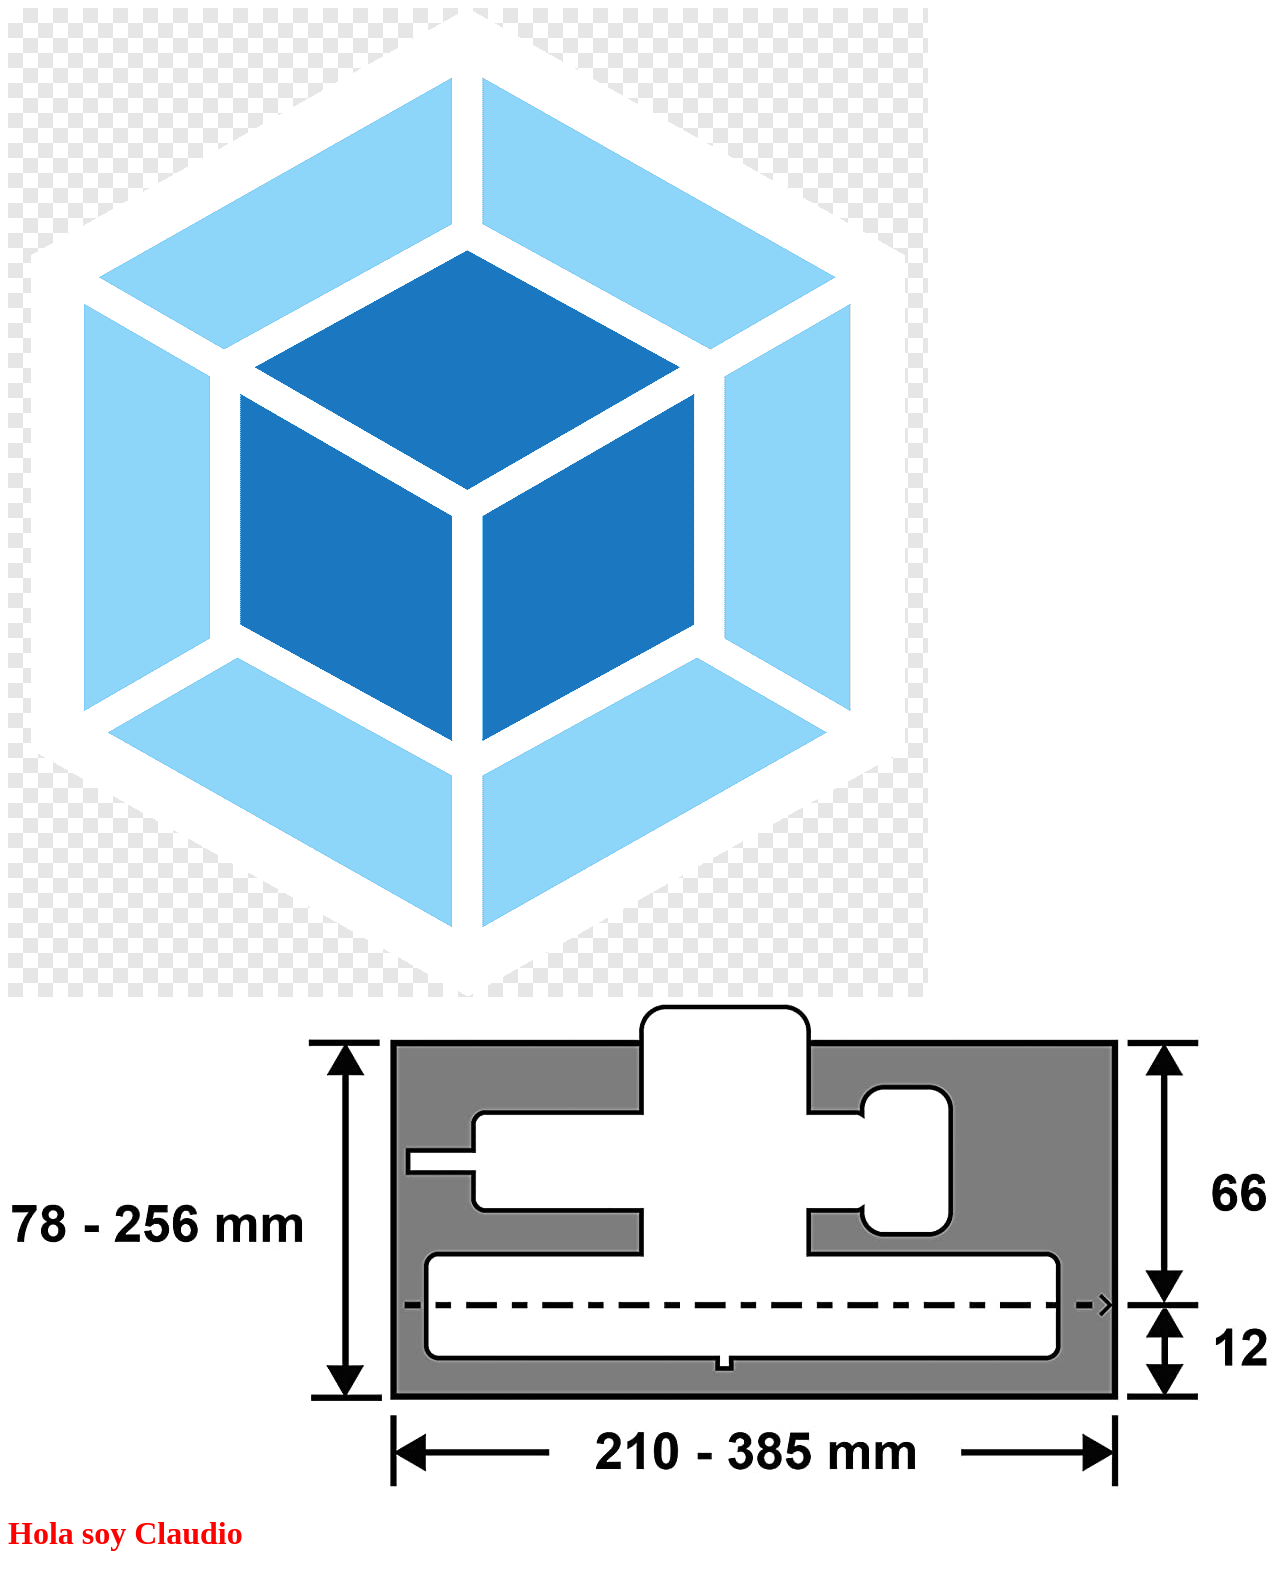
==== docs/index.html @ ce8f4ae6 "Actualiza nombre de carpeta dist para subir a github pages" ====
<!doctype html><html lang="en"><head><meta charset="UTF-8"><meta http-equiv="X-UA-Compatible" content="IE=edge"><meta name="viewport" content="width=device-width,initial-scale=1"><title>Webpack</title><script defer="defer" src="main.0d9facdddf5c087296ab.js"></script><link href="main.b231cc286712daed304e.css" rel="stylesheet"></head><body><img src="./assets/logo-webpack.png" alt="" class="Webpack logo"> <img src="./assets/Dimensiones_FKS145.jpg" alt="" class="Guia Logo"></body></html>
---- docs/main.b231cc286712daed304e.css ----
body,html{background-color:#fff}
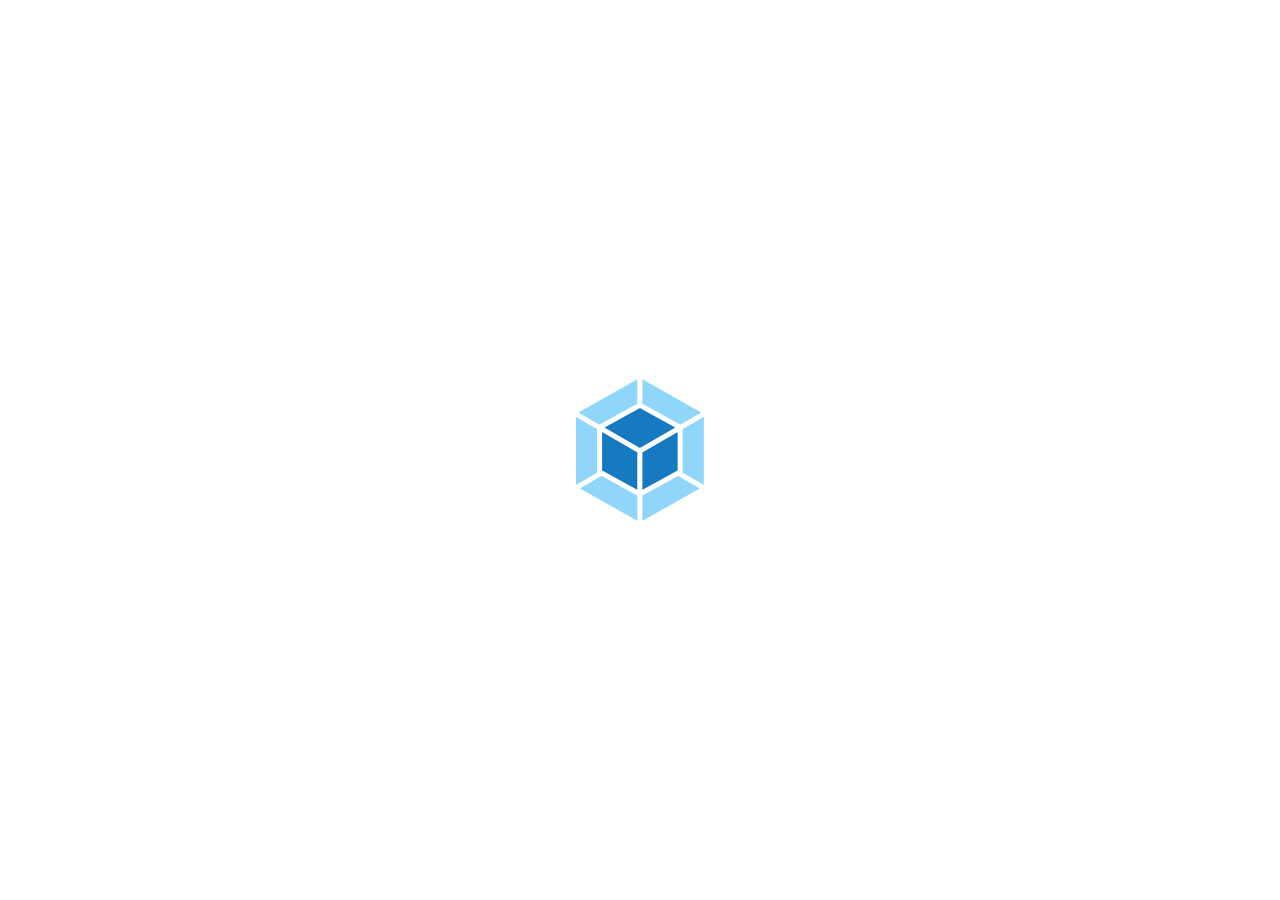
==== commit 2d214703: "Actualiza el fondo" ====
--- a/docs/index.html
+++ b/docs/index.html
@@ -1 +1 @@
-<!doctype html><html lang="en"><head><meta charset="UTF-8"><meta http-equiv="X-UA-Compatible" content="IE=edge"><meta name="viewport" content="width=device-width,initial-scale=1"><title>Webpack</title><script defer="defer" src="main.0d9facdddf5c087296ab.js"></script><link href="main.b231cc286712daed304e.css" rel="stylesheet"></head><body><img src="./assets/logo-webpack.png" alt="" class="Webpack logo"> <img src="./assets/Dimensiones_FKS145.jpg" alt="" class="Guia Logo"></body></html>+<!doctype html><html lang="en"><head><meta charset="UTF-8"><meta http-equiv="X-UA-Compatible" content="IE=edge"><meta name="viewport" content="width=device-width,initial-scale=1"><title>Webpack</title><script defer="defer" src="main.c08d5949c36382830589.js"></script><link href="main.b231cc286712daed304e.css" rel="stylesheet"></head><body><div class="contenedor"><img src="./assets/webpack-logo2.png" class="Webpack logo"></div></body></html>
